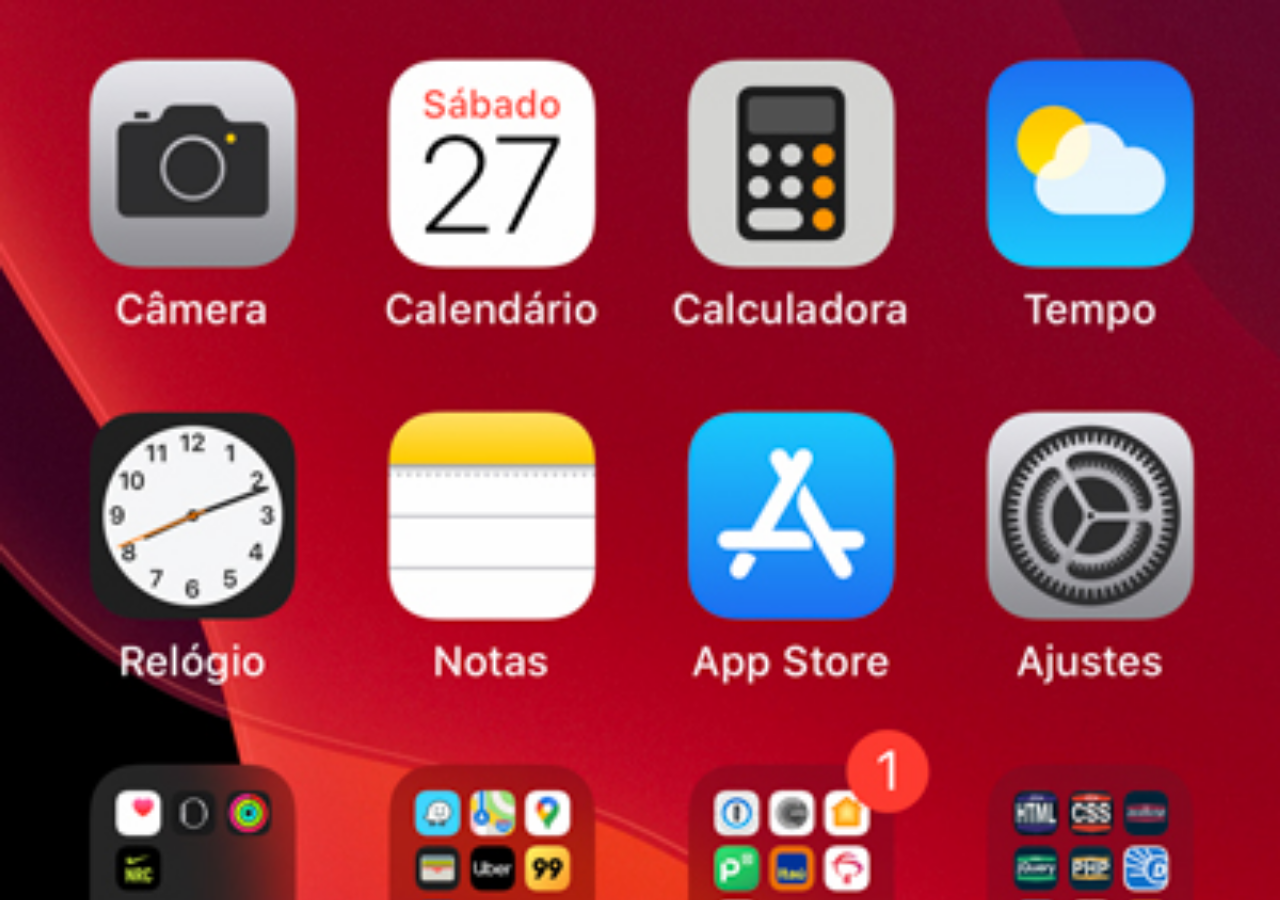
==== home.html @ e4c6da2c "criei a tela master" ====
<!DOCTYPE html>
<html lang="pt-br">
<head>
    <meta charset="UTF-8">
    <meta name="viewport" content="width=device-width, initial-scale=1.0">
    <title>Home</title>
</head>
<style>
    * {
        margin: 0px;
        padding: 0px;
    }

    body {
        height: 100vh;
        width: 100vh;
        background: url('imagens/tela-home.jpg') no-repeat top center;
        background-size: cover;
    }
</style>
<body>
    
</body>
</html>
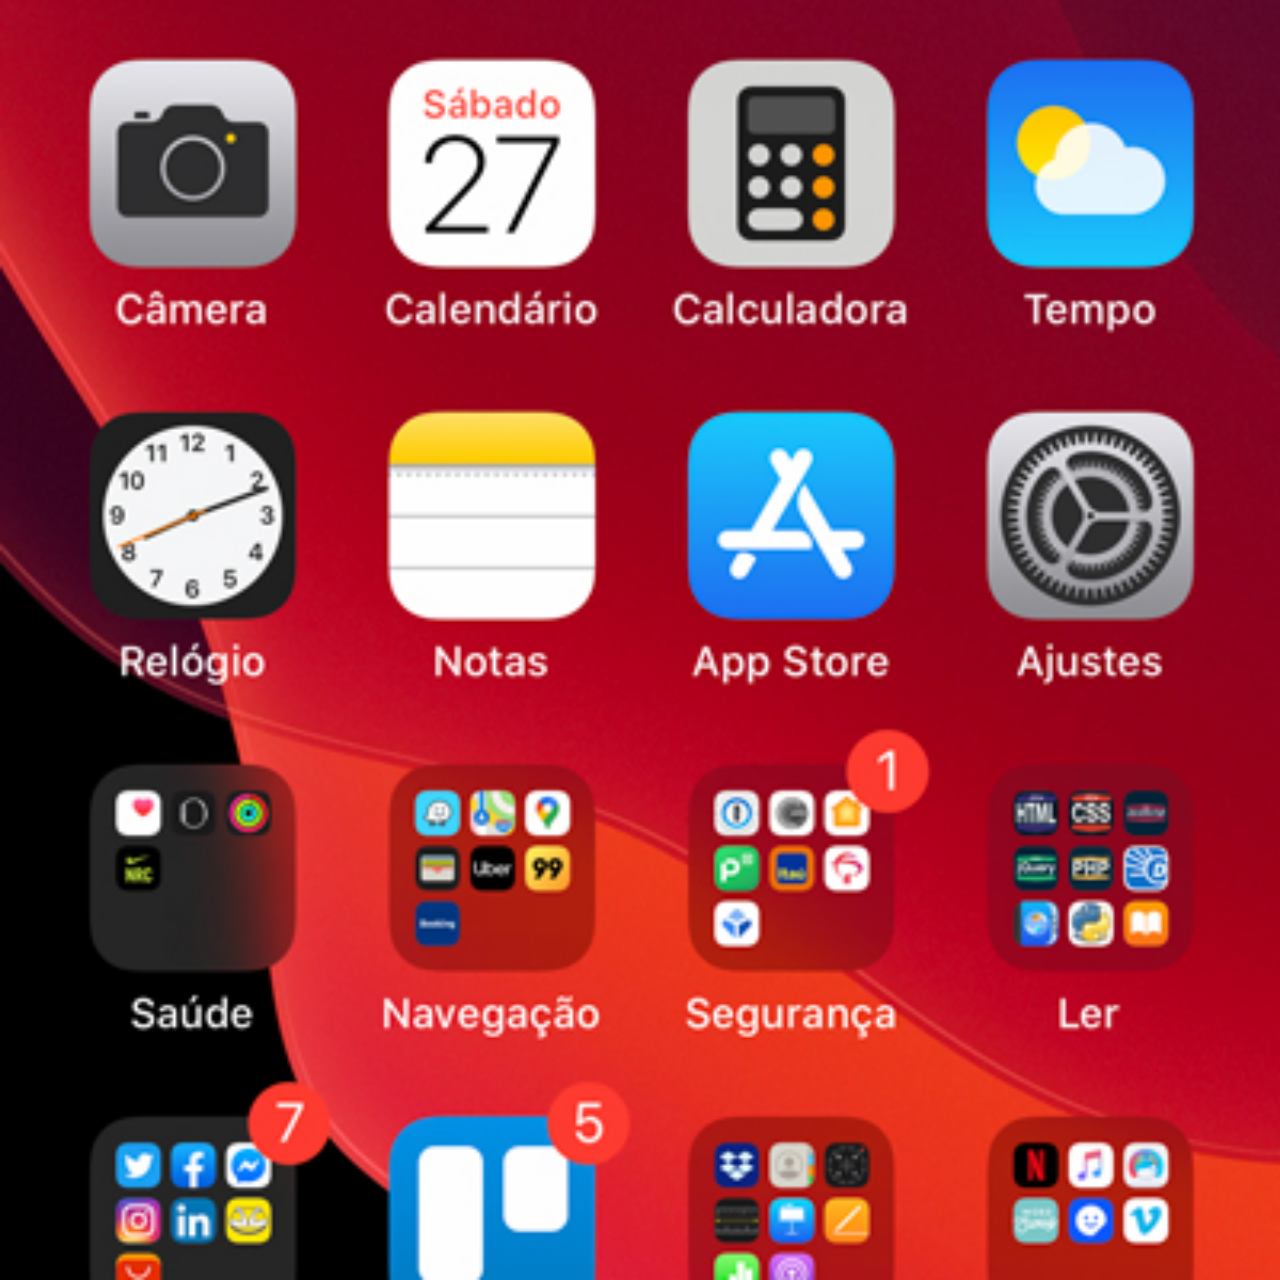
==== commit 7dae717d: "Criei a tela Home" ====
--- a/home.html
+++ b/home.html
@@ -12,9 +12,9 @@
     }
 
     body {
-        height: 100vh;
+        height: 100vw;
         width: 100vh;
-        background: url('imagens/tela-home.jpg') no-repeat top center;
+        background: black url('imagens/tela-home.jpg') no-repeat top center;
         background-size: cover;
     }
 </style>
